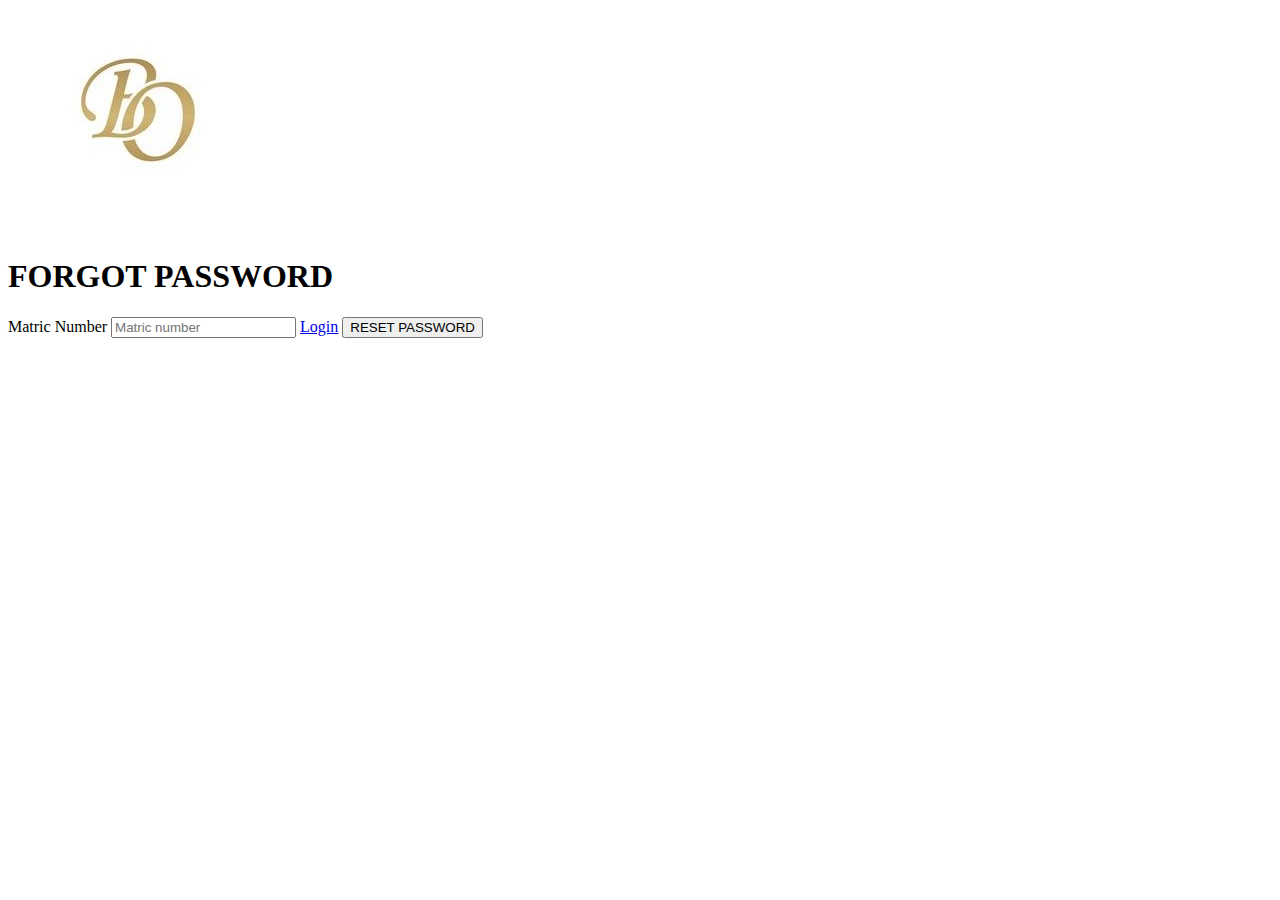
==== forgot password.html @ 2cfb645b "my second commit" ====
<!DOCTYPE html>
<html lang="en">
<head>
  <meta charset="UTF-8">
  <meta name="viewport" content="width=device-width, initial-scale=1.0">
  <title>Forgot Password</title>
  <link rel="stylesheet" href="include/forgot password.css"> 
</head>
<body>
  <div class="container">
    
    <div class="logo-section">
      <img src="images\b26dbc0d12a289615004b4d280d8ba84.jpg" alt="Mountain Top University Logo">
    </div>

  
    <div class="form-section">
      <h1>FORGOT PASSWORD</h1>
      <form action="#">
        <label for="matric-number">Matric Number</label>
        <input type="text" id="matric-number" placeholder="Matric number" required>
        <a href="sign in .html">Login</a>
        <button type="submit">RESET PASSWORD</button>
      </form>
    </div>
  </div>
</body>
</html>
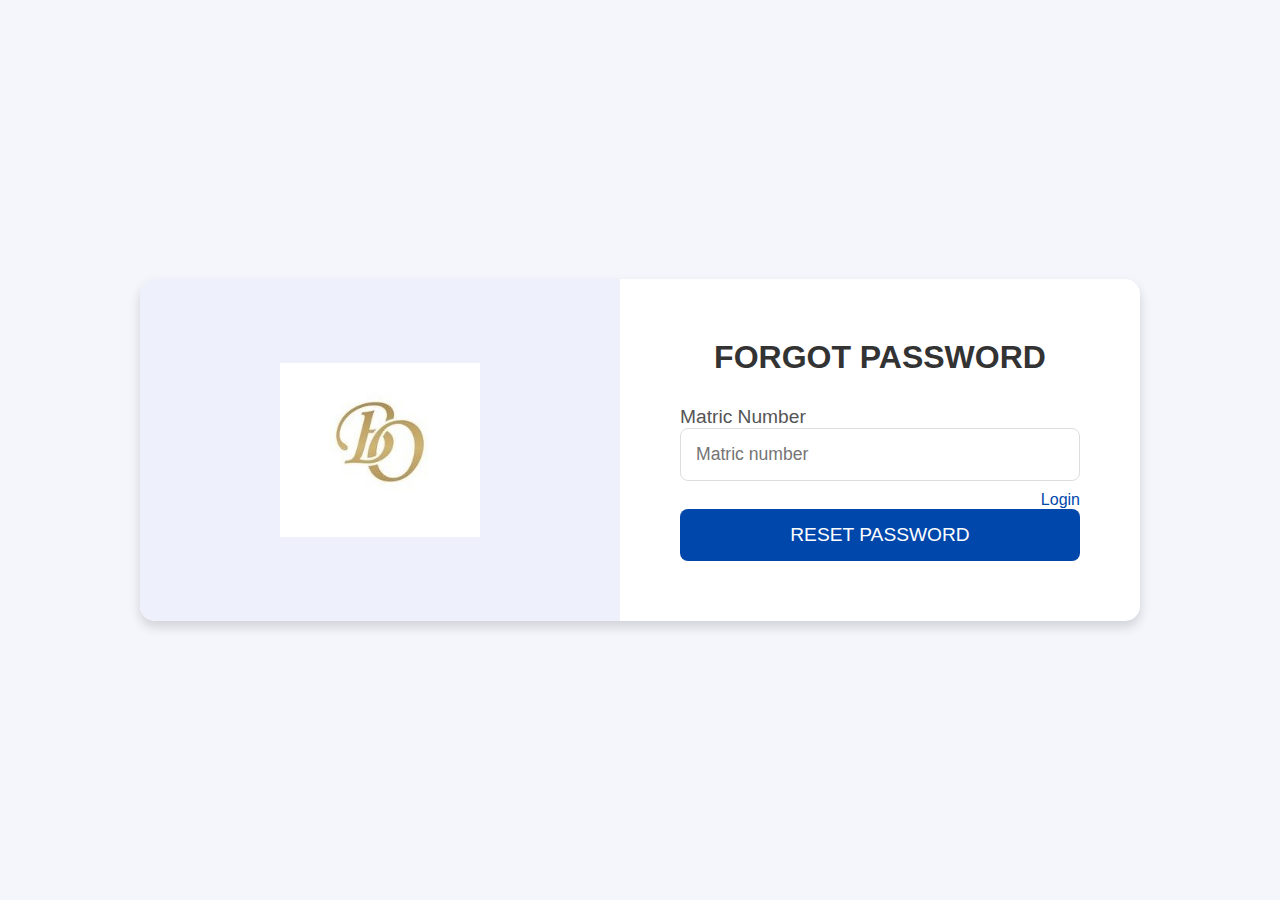
==== commit b2145e9e: "Update forgot password.html" ====
--- a/forgot password.html
+++ b/forgot password.html
@@ -4,7 +4,7 @@
   <meta charset="UTF-8">
   <meta name="viewport" content="width=device-width, initial-scale=1.0">
   <title>Forgot Password</title>
-  <link rel="stylesheet" href="include/forgot password.css"> 
+  <link rel="stylesheet" href="Include\forgot password.css"> 
 </head>
 <body>
   <div class="container">
